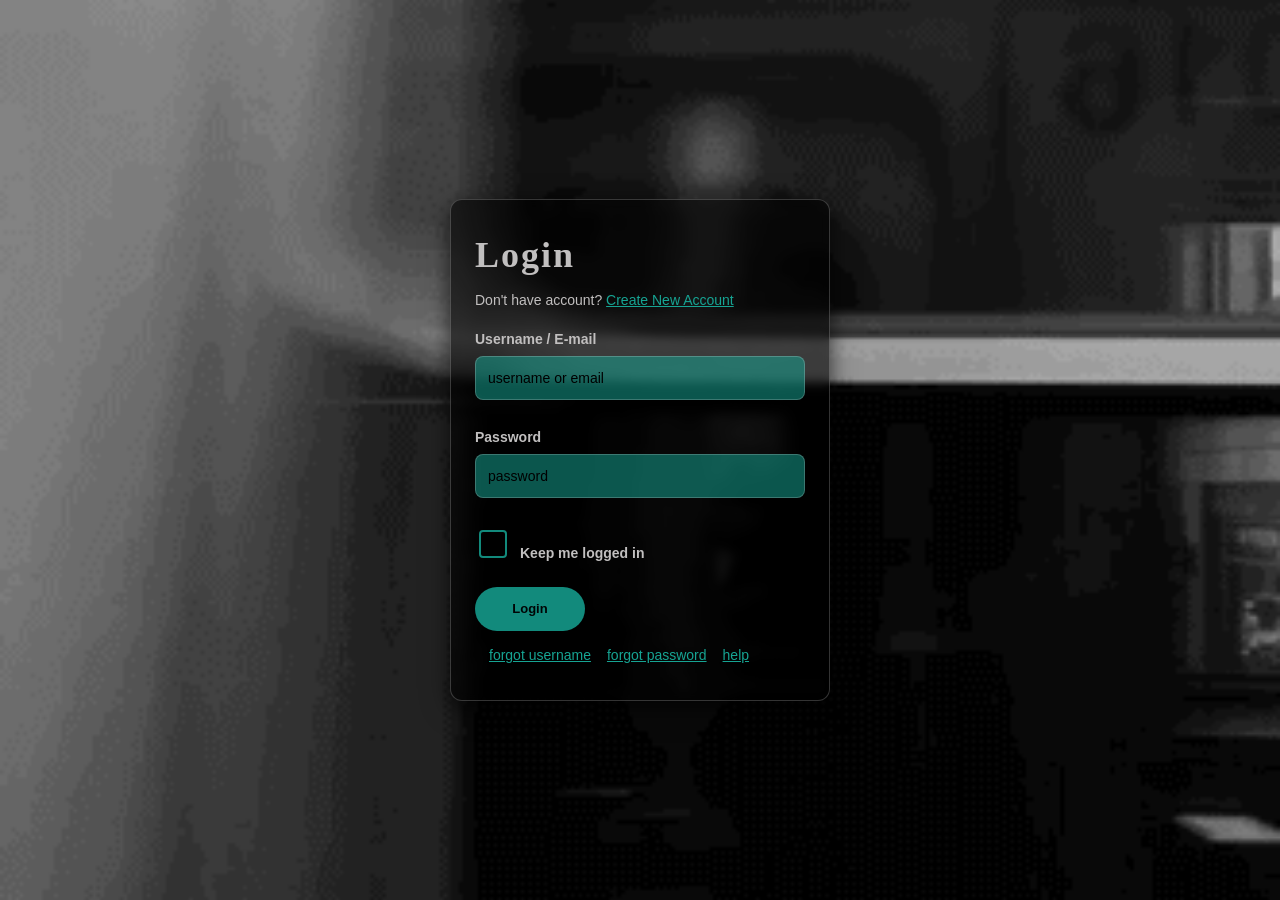
==== index.html @ ed867935 "first commit" ====
<!DOCTYPE html>
<head>
    <title>Login Page</title>
    <link rel="stylesheet" href="style.css">
</head>
<body>
    <div class="wrap">
        <div class="card" role="form" aria-labelledby="Login-title">
        <h1 id="Login-title">Login</h1>
    <p class="top-help">
      Don't have account? <a href="sign up.html">Create New Account</a>  
    </p>
        <label for="username">Username / E-mail</label>
        <div class="field">
            <input id="username" type="text" autocomplete="username" placeholder="username or email" required>
        </div>
        <label for="password">Password</label>
        <div class="field">
            <input type="password" id="password" autocomplete="current-password" placeholder="password" required>
        </div>
        <div class="check">
            <input type="checkbox" id="keep">
            <label for="keep">Keep me logged in</label>
        </div>
        <a href="home.html" class="btn">Login</a>
        <div class="links" aria-label="help links">
            <a href="">forgot username</a>
            <a href="">forgot password</a>
            <a href="https://www.indianrail.gov.in/enquiry/StaticPages/StaticEnquiry.jsp?StaticPage=index.html" target="_blank">help</a>
        </div>
        </div>
    </div>
    </body>
    </html>
---- style.css ----
:root{
    --bg: #000000;
    --text: #c1bfbf;
    --muted: #c1bfbf;
    --accent: #128a7c;
    --border: rgba(255,255,255,0.2);
    --teal: #16a493;
}
*{ box-sizing: border-box;}
body{
background: url("IMG_9348.GIF") no-repeat center center fixed;
margin: 0;
height: 100vh;
display: flex;
justify-content: center;
align-items: center;
background-size: cover;
font: 16px/1.5 -apple-system, BlinkMacSystemFont,"segoe UI", Roboto, Helvetica, Arial, "Apple Color Emoji", "segoe UI Emoji";
color: var(--text);
}

.wrap{
    min-height: 100dvb;
    display: flex;
    align-items: center;
    justify-content: center;
    padding: 40px 16px;
}
.card{
    width: 380px;
    background: rgba(0,0,0,0.6);
    border-radius: 12px;
    padding: 28px 24px 20px;
    backdrop-filter: blur(5px);
    border: 1px solid rgba(255,255,255,0.2);
    box-shadow: 0 8px 32px rgba(0,0,0,.25), 0 6px 18px rgba(0,0,0,.50);
}
h1{
    margin: 0 0 8px 0;
    font-family: Georgia, 'Times New Roman', Times, serif;
    font-size: 36px;
    font-weight: 700;
    letter-spacing: 2px;
}
.top-help{
    margin: 0 0 18px 0;
    font-size: 14px;
    color: var(--muted);
}
a{ color: var(--teal); text-decoration: underline;}
a:hover{ text-decoration: none; }
label{
    display: block;
    font-weight: 600;
    margin: 12px 0 6px;
}
.field{ position: relative;}
input[type="text"],
input[type="email"],
input[type="password"]{
    width: 100%;
    height: 44px;
    padding: 10px 12px;
    border: 1px solid var(--border);
    border-radius: 8px;
    background: #16a49386;
    outline: none;

}
input:focus{
    border-color: #9fd3d8;
    box-shadow: 0 0 0 3px rgba(0,124,137,.15);
}
.show{
    position: absolute;
    right: 12px;
    top: 50%;
    transform: translateY(-50%);
    font-size: 14px;
    color: var(--muted);
    user-select:none;
    cursor: default;
}
.check{
    display: flex;
    align-items: center;
    gap: 10px;
    margin: 14px 0 14px;
    font-size: 14px;
}
input[type="checkbox"]{
    appearance: none;
    -webkit-appearance:none;
    -moz-appearance:none;
    border: 2px solid var(--accent);
    width: 18px;
    height: 18px;
    border-radius: 4px;
    cursor: pointer;
    position: relative;
}
input[type="checkbox"]:checked{
    background: var(--accent);
}
input[type="checkbox"]:checked::after{
    color: black;
    font-size: 14px;
    position: absolute;
    left: 3px;
    top: -1px;
}
.btn{
    display: inline-block;
    width: 110px;
    height: 44px;
    border: none;
    border-radius: 28px;
    background: var(--accent);
    color:#000505;
    font-weight: 700;  
    cursor: pointer; 
    text-align: center; 
    line-height: 44px;
    text-decoration: none;
    font-size: 13px;
}
.btn:active{
    transform: translateY(1px);
}
.links{
    margin: 14px;
    display: flex;
    gap: 16px;
    flex-wrap: wrap;
    font-size: 14px;

}
::placeholder{
    color: black;
    opacity: 1;
}
:-ms-input-placeholder{
    color: black;
}
::-ms-input-placeholder{
    color: black;
}
body.signup-body {
background: url("IMG_9348.GIF") no-repeat center center fixed;
margin: 0;
height: 100vh;
display: flex;
justify-content: center;
align-items: center;
background-size: cover;
font: 16px/1.5 -apple-system, BlinkMacSystemFont,"segoe UI", Roboto, Helvetica, Arial, "Apple Color Emoji", "segoe UI Emoji";
color: var(--text);
}  
.man{
    min-height: 100dvb;
    display: flex;
    align-items: center;
    justify-content: center;
    padding: 40px 16px; 
}
.loo{
     width: 380px;
    background: rgba(0,0,0,0.6);
    border-radius: 12px;
    padding: 28px 24px 20px;
    backdrop-filter: blur(5px);
    border: 1px solid rgba(255,255,255,0.2);
    box-shadow: 0 8px 32px rgba(0,0,0,.25), 0 6px 18px rgba(0,0,0,.50);
}
.sbtn{
    display: inline-block;
    width: 110px;
    height: 44px;
    border: none;
    border-radius: 28px;
    background: var(--accent);
    color:#000505;
    font-weight: 700;  
    cursor: pointer; 
    text-align: center; 
    line-height: 44px;
    text-decoration: none;
    font-size: 13px;
}
.sbtn:active{
    transform: translateY(1px);
}
body.home{
background: url("IMG_9367.JPG") no-repeat center center fixed;
margin: 0;
height: 100vh;
display: flex;
justify-content: center;
align-items: flex-start;
background-size: cover;
font: 16px/1.5 -apple-system, BlinkMacSystemFont,"segoe UI", Roboto, Helvetica, Arial, "Apple Color Emoji", "segoe UI Emoji";
color: var(--text);
padding-top: 32px;
}
.station-section {
  display: flex;
  justify-content: center;
  align-items: flex-start;
  gap: 25px;
  margin-top: 0px;
}
.station-block {
  background: transparent;
  padding:18px 20px 22px 20px;
  border-radius: 12px;
  box-shadow: 0 8px 32px rgba(0,0,0,0.25), 0 6px 18px rgba(0, 0, 0, .50);
  min-width: 220px;
  text-align: center;
  position: relative;
  border: 1px solid rgba(255,255,255,0.2);
  backdrop-filter: blur(5px);
}
.station-title {
  color: #c1bfbf;
  font-size: 1em;
  font-weight: bold;
  margin-bottom: 4px;
}
.station-code {
    color: #128a7c;
  font-size: 1.3em;
  font-weight: bold;
  letter-spacing: 1px;
  margin-bottom: 2px;
}
.station-label {
  color: #c1bfbf;
  font-weight: bold;
  font-size: 0.95em;
  margin-bottom: 0px;
  display: block;
}
hr {
  border: none;
  border-top: 2px solid #128a7c;
  margin: 16px 0 12px 0;
  width: 80%;
  margin-left: 10%;
}
.arrow {
  font-size: 5.6em;
  align-self: center;
  padding: 0 12px;
}
.btn-orange {
  display: inline-block;
  padding: 8px 18px;
  margin-top: 12px;
  margin-bottom: 5px;
  border: none;
  border-radius: 18px;
  background: #128a7c;
  color: #fff;
  font-weight: bold;
  font-size: 1em;
  letter-spacing: 1px;
  text-decoration: none;
  transition: background0.2s;
  box-shadow: 0 4px 16px rgba(250, 139, 70, 0.08);
  cursor: pointer;
  text-align: center;
}
.btn-orange:active {
  background: #128a7c;
}
.btn2{
    display: inline-block;
    position: fixed;
    bottom: 65px;
    left: 50%;
    transform: translateX(-50%);
    z-index: 9999;
    width: 1000px;
    height: 100px;
    border-radius: 12px;
    background: transparent;
    color: #128a7c;
    font-weight: 700;  
    cursor: pointer; 
    text-align: center; 
    line-height: 100px;
    text-decoration: none;
    font-size:180px;
    backdrop-filter: blur(5px);
    border: 1px solid rgba(255,255,255,0.2);
    box-shadow: 0 8px 32px rgba(0,0,0,.25), 0 6px 18px rgba(0,0,0,.50);
}
.btn:active{
    transform: translateY(1px);
    
}
.seat-selection {
    background: url("IMG_9370.JPG") no-repeat center center fixed;
    margin: 0;
    height: 100vh;
    display: flex;
    justify-content: center;
    align-items: center;
    background-size: cover;
    font: 16px/1.5 -apple-system, BlinkMacSystemFont,"segoe UI", Roboto, Helvetica, Arial, "Apple Color Emoji", "segoe UI Emoji";
    color: var(--text);
}
.coach {
    background: #179636;
    padding: 20px 40px;
    border-radius: 10px;
    color: white;
    display: flex;
    flex-direction: column;
    align-items: center;
    width: 830px;
    min-height: 650px;
    justify-content: flex-start;
    background: rgba(0,0,0,0.6);
    border-radius: 12px;
    backdrop-filter: blur(5px);
    border: 1px solid rgba(255,255,255,0.2);
    box-shadow: 0 8px 32px rgba(0,0,0,.25), 0 6px 18px rgba(0,0,0,.50);

}
.seath{
  text-align: center;
  margin-bottom: 10px;
}
.seats{
    display: grid;
    grid-template-columns: repeat(6, 50px);
    grid-gap: 10px;
    justify-content: center;
    margin-top:20px ;
    
}
.seat{
    position: relative ;
}
.seat input{
    display:none ;
    
}
.seat label{
    display: block;
    background: white;
    border-radius: 5px;
    padding: 10px;
    cursor: pointer;
    border: 2px solid #fff;
    background: transparent;
    transition: 0.3s;

}
.seat input:checked + label{
    background: rgb(0, 0, 2);
    border-color: #128a7c;
    color: white;
}
.booked label{
    color: black;
    background: white;
    cursor: not-allowed;
}
.legend{
    margin-top: 20px;
    display: flex;
    justify-content: space-around;
    align-items: center;
    
}
.legend span{
    display: flex;
    align-items: center;
    gap: 5px;
}
.box{
    width: 20px;
    height: 20px;
    border-radius: 3px;
    border: 2px solid #ccc;
    display: inline-block;
}
.available{
    background: transparent;
    border: 2px solid #fff;
}
.bookedbox{
    background: white;
}
.selected{
    background: rgb(0, 0, 2);
    border-color: #128a7c;
}
.navigation{
    margin-top: 20px;
    text-align: center;
}
.navigation .btn{
   display: inline-block;
    width: 110px;
    height: 44px;
    border: none;
    border-radius: 28px;
    background: var(--accent);
    color:#000505;
    font-weight: 700;  
    cursor: pointer; 
    text-align: center; 
    line-height: 44px;
    text-decoration: none;
    font-size: 13px;
}
.navigation .btn:hover{
    background: #087351;
}

.payment{
  margin: 0;
  padding: 0;
  font-family: Arial, sans-serif;
  background: url("IMG_9372.JPG") no-repeat center center fixed;
  background-size: cover;
  display: flex;
  justify-content: center;
  align-items: top;
  height: 900px;
}

.payment-box {
  background: rgba(0, 0, 0, 0.85);
  padding: 30px;
  border-radius: 12px;
  width: 380px;
  color: #fff;
  box-shadow: 0px 6px 18px rgba(0, 0, 0, 0.4);
}

.payment-box h2 {
  text-align: center;
  margin-bottom: 20px;
  font-size: 24px;
  color: white;
}

label {
  display: block;
  margin-bottom: 6px;
  font-weight: bold;
  font-size: 14px;
}

input, select {
  width: 100%;
  padding: 12px;
  margin-bottom: 15px;
  border: none;
  border-radius: 6px;
  font-size: 14px;
}

input:focus, select:focus {
  outline: none;
  border: 2px solid white;
}

.footer-text {
  text-align: center;
  margin-top: 15px;
  font-size: 13px;
}

.footer-text a {
  color: #00d4a3;
  text-decoration: none;
}

.footer-text a:hover {
  text-decoration: underline;
}
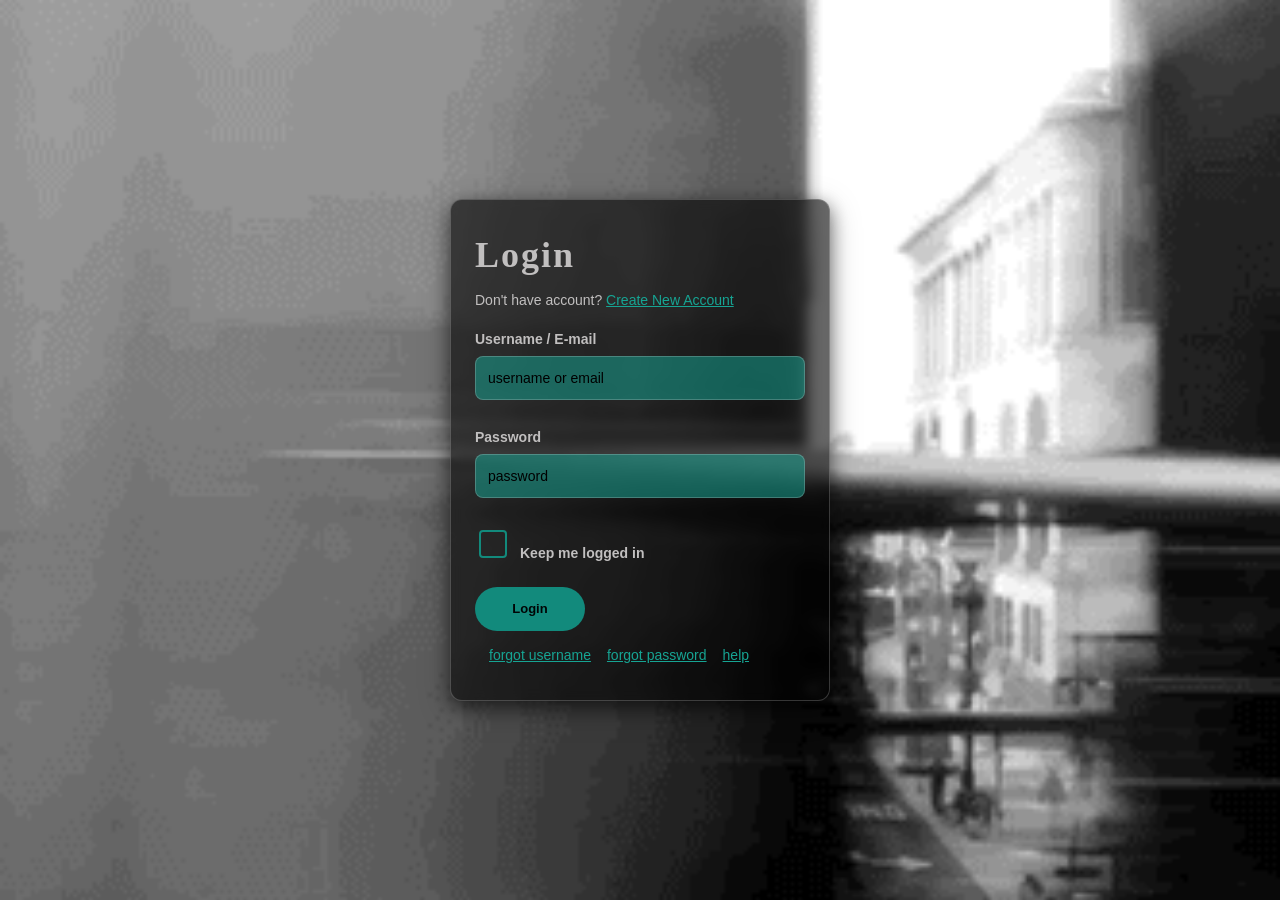
==== commit 47903d32: "Add Google site verification meta tag" ====
--- a/index.html
+++ b/index.html
@@ -1,5 +1,6 @@
 <!DOCTYPE html>
 <head>
+    <meta name="google-site-verification" content="bjOHajvTNxt3aJFYwdLamHjiEnSXiwfJIqtYUwiuiic" />
     <title>Login Page</title>
     <link rel="stylesheet" href="style.css">
 </head>
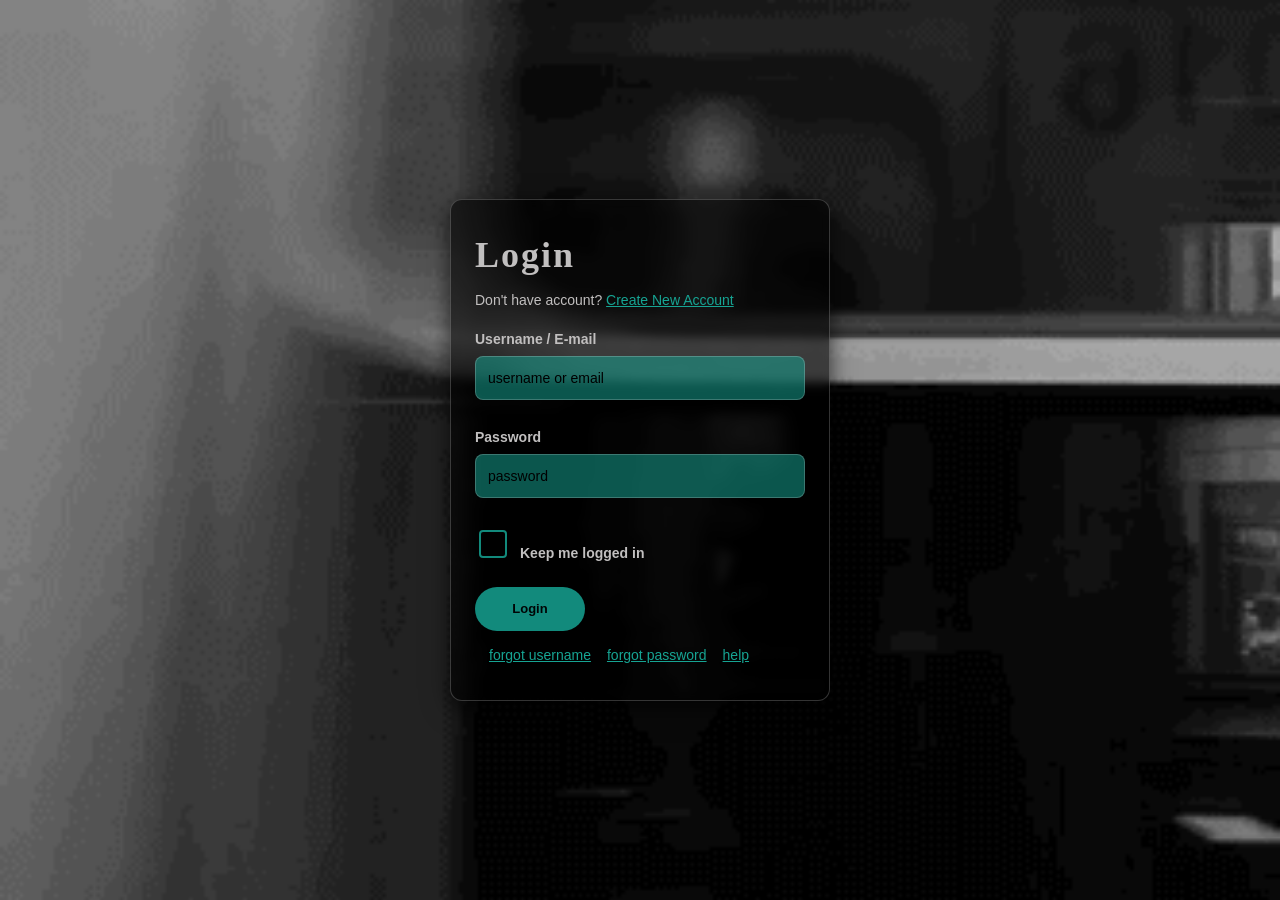
==== commit 6ca8aecd: "Update index.html" ====
--- a/index.html
+++ b/index.html
@@ -1,7 +1,7 @@
 <!DOCTYPE html>
 <head>
     <meta name="google-site-verification" content="bjOHajvTNxt3aJFYwdLamHjiEnSXiwfJIqtYUwiuiic" />
-    <title>Login Page</title>
+    <title>BG Train</title>
     <link rel="stylesheet" href="style.css">
 </head>
 <body>
